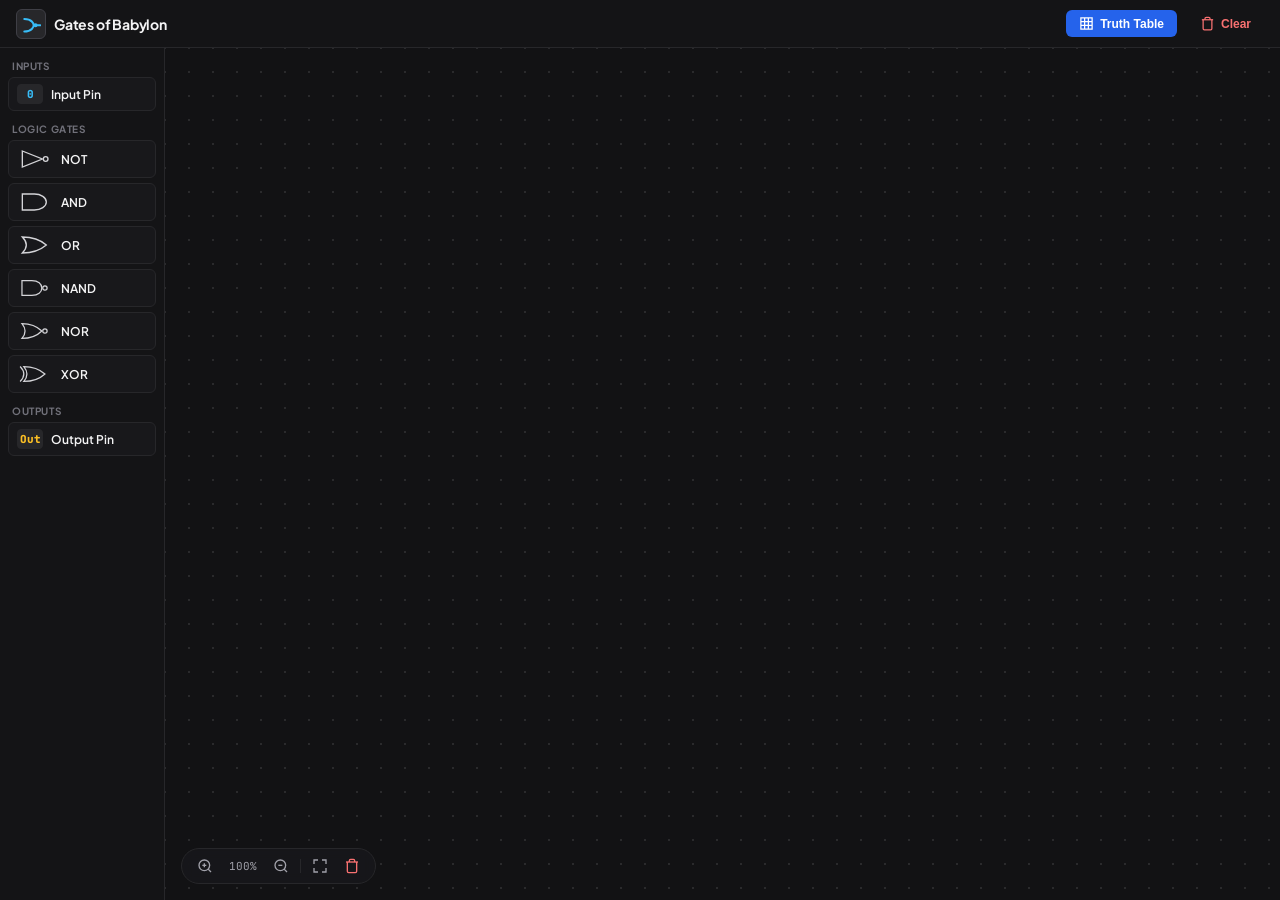
==== index.html @ c69c9df2 "WebUI everything for webui. Yes i vibed it. I had an interview + a bio midterm. Did'nt have time + i" ====
<!DOCTYPE html>
<html lang="en">
<head>
  <meta charset="UTF-8">
  <meta name="viewport" content="width=device-width, initial-scale=1.0">
  <title>Gates of Babylon</title>
  <link rel="preconnect" href="https://fonts.googleapis.com">
  <link rel="preconnect" href="https://fonts.gstatic.com" crossorigin>
  <link href="https://fonts.googleapis.com/css2?family=JetBrains+Mono:wght@400;500;600;700&family=Plus+Jakarta+Sans:wght@400;500;600;700;800&display=swap" rel="stylesheet">
  <link rel="stylesheet" href="./static/style.css">
</head>
<body>
  <div id="app">
    <!-- Header -->
    <header class="header">
      <div class="header-left">
        <div class="logo">
          <div class="logo-icon">
            <svg width="20" height="20" viewBox="0 0 24 24" fill="none">
              <path d="M4 6C4 6 10 6 13 9C16 12 16 15 13 18C10 21 4 21 4 21" stroke="#38bdf8" stroke-width="2.5" stroke-linecap="round"/>
              <circle cx="17.5" cy="13.5" r="2.5" fill="#38bdf8"/>
              <line x1="20" y1="13.5" x2="23" y2="13.5" stroke="#38bdf8" stroke-width="2.5" stroke-linecap="round"/>
            </svg>
          </div>
          <span class="logo-title">Gates of Babylon</span>
        </div>
      </div>

      <div class="header-right">
        <button id="btnTruthTable" class="btn btn-primary" title="Generate Truth Table">
          <svg width="15" height="15" viewBox="0 0 24 24" fill="none" stroke="currentColor" stroke-width="2"><path d="M3 3h18v18H3zM3 9h18M3 15h18M9 3v18M15 3v18"/></svg>
          Truth Table
        </button>
        <button id="btnClear" class="btn btn-ghost text-danger" title="Clear Canvas">
          <svg width="15" height="15" viewBox="0 0 24 24" fill="none" stroke="currentColor" stroke-width="2"><polyline points="3 6 5 6 21 6"/><path d="M19 6v14a2 2 0 0 1-2 2H7a2 2 0 0 1-2-2V6m3 0V4a2 2 0 0 1 2-2h4a2 2 0 0 1 2 2v2"/></svg>
          Clear
        </button>
      </div>
    </header>

    <!-- Workspace -->
    <div class="workspace">
      <!-- Component Palette -->
      <aside class="palette">
        <div class="palette-section">
          <div class="section-title">Inputs</div>
          <div class="palette-items">
            <div class="palette-card" draggable="true" data-type="input" title="Drag to add an Input Pin (Click to toggle 0 / 1)">
              <div class="card-icon pin-icon in-icon">0</div>
              <div class="card-name">Input Pin</div>
            </div>
          </div>
        </div>

        <div class="palette-section">
          <div class="section-title">Logic Gates</div>
          <div class="palette-items">
            <!-- NOT -->
            <div class="palette-card" draggable="true" data-type="gate" data-gate-type="1" title="NOT Gate">
              <div class="card-icon">
                <svg width="36" height="22" viewBox="0 0 54 32">
                  <polygon points="8,4 38,16 8,28" fill="#18181b" stroke="#d4d4d8" stroke-width="2"/>
                  <circle cx="43" cy="16" r="3.5" fill="#18181b" stroke="#d4d4d8" stroke-width="2"/>
                </svg>
              </div>
              <div class="card-name">NOT</div>
            </div>

            <!-- AND -->
            <div class="palette-card" draggable="true" data-type="gate" data-gate-type="2" title="AND Gate">
              <div class="card-icon">
                <svg width="36" height="22" viewBox="0 0 54 32">
                  <path d="M8,4 L26,4 C36,4 44,9.5 44,16 C44,22.5 36,28 26,28 L8,28 Z" fill="#18181b" stroke="#d4d4d8" stroke-width="2"/>
                </svg>
              </div>
              <div class="card-name">AND</div>
            </div>

            <!-- OR -->
            <div class="palette-card" draggable="true" data-type="gate" data-gate-type="3" title="OR Gate">
              <div class="card-icon">
                <svg width="36" height="22" viewBox="0 0 54 32">
                  <path d="M8,4 Q20,16 8,28 Q30,28 44,16 Q30,4 8,4 Z" fill="#18181b" stroke="#d4d4d8" stroke-width="2"/>
                </svg>
              </div>
              <div class="card-name">OR</div>
            </div>

            <!-- NAND -->
            <div class="palette-card" draggable="true" data-type="gate" data-gate-type="4" title="NAND Gate">
              <div class="card-icon">
                <svg width="38" height="22" viewBox="0 0 58 32">
                  <path d="M8,4 L24,4 C34,4 40,9.5 40,16 C40,22.5 34,28 24,28 L8,28 Z" fill="#18181b" stroke="#d4d4d8" stroke-width="2"/>
                  <circle cx="45" cy="16" r="3.5" fill="#18181b" stroke="#d4d4d8" stroke-width="2"/>
                </svg>
              </div>
              <div class="card-name">NAND</div>
            </div>

            <!-- NOR -->
            <div class="palette-card" draggable="true" data-type="gate" data-gate-type="5" title="NOR Gate">
              <div class="card-icon">
                <svg width="38" height="22" viewBox="0 0 58 32">
                  <path d="M8,4 Q18,16 8,28 Q28,28 40,16 Q28,4 8,4 Z" fill="#18181b" stroke="#d4d4d8" stroke-width="2"/>
                  <circle cx="45" cy="16" r="3.5" fill="#18181b" stroke="#d4d4d8" stroke-width="2"/>
                </svg>
              </div>
              <div class="card-name">NOR</div>
            </div>

            <!-- XOR -->
            <div class="palette-card" draggable="true" data-type="gate" data-gate-type="6" title="XOR Gate">
              <div class="card-icon">
                <svg width="38" height="22" viewBox="0 0 58 32">
                  <path d="M5,4 Q17,16 5,28" fill="none" stroke="#d4d4d8" stroke-width="2"/>
                  <path d="M11,4 Q21,16 11,28 Q32,28 45,16 Q32,4 11,4 Z" fill="#18181b" stroke="#d4d4d8" stroke-width="2"/>
                </svg>
              </div>
              <div class="card-name">XOR</div>
            </div>
          </div>
        </div>

        <div class="palette-section">
          <div class="section-title">Outputs</div>
          <div class="palette-items">
            <div class="palette-card" draggable="true" data-type="output" title="Drag to add an Output Pin">
              <div class="card-icon pin-icon out-icon">Out</div>
              <div class="card-name">Output Pin</div>
            </div>
          </div>
        </div>
      </aside>

      <!-- Center Canvas -->
      <main class="canvas-wrapper" id="canvasWrapper">
        <div class="canvas-grid" id="circuitCanvas">
          <svg id="wireLayer" class="wire-layer" width="3000" height="3000"></svg>
          <div id="nodesContainer" class="nodes-container"></div>
        </div>

        <!-- Floating Controls -->
        <div class="canvas-controls">
          <button id="btnZoomIn" class="btn-icon" title="Zoom In">
            <svg width="16" height="16" viewBox="0 0 24 24" fill="none" stroke="currentColor" stroke-width="2"><circle cx="11" cy="11" r="8"/><line x1="21" y1="21" x2="16.65" y2="16.65"/><line x1="11" y1="8" x2="11" y2="14"/><line x1="8" y1="11" x2="14" y2="11"/></svg>
          </button>
          <span id="zoomLevel">100%</span>
          <button id="btnZoomOut" class="btn-icon" title="Zoom Out">
            <svg width="16" height="16" viewBox="0 0 24 24" fill="none" stroke="currentColor" stroke-width="2"><circle cx="11" cy="11" r="8"/><line x1="21" y1="21" x2="16.65" y2="16.65"/><line x1="8" y1="11" x2="14" y2="11"/></svg>
          </button>
          <div class="controls-divider"></div>
          <button id="btnFitView" class="btn-icon" title="Reset View">
            <svg width="16" height="16" viewBox="0 0 24 24" fill="none" stroke="currentColor" stroke-width="2"><polyline points="15 3 21 3 21 9"/><polyline points="9 21 3 21 3 15"/><polyline points="21 15 21 21 15 21"/><polyline points="3 9 3 3 9 3"/></svg>
          </button>
          <button id="btnDeleteSelected" class="btn-icon text-danger" title="Delete Selected (Del/Backspace)">
            <svg width="16" height="16" viewBox="0 0 24 24" fill="none" stroke="currentColor" stroke-width="2"><polyline points="3 6 5 6 21 6"/><path d="M19 6v14a2 2 0 0 1-2 2H7a2 2 0 0 1-2-2V6m3 0V4a2 2 0 0 1 2-2h4a2 2 0 0 1 2 2v2"/></svg>
          </button>
        </div>
      </main>
    </div>

    <!-- Truth Table Modal -->
    <div class="modal-backdrop hidden" id="truthTableModal">
      <div class="modal-window">
        <div class="modal-header">
          <div class="modal-title">
            <svg width="18" height="18" viewBox="0 0 24 24" fill="none" stroke="#38bdf8" stroke-width="2"><path d="M3 3h18v18H3zM3 9h18M3 15h18M9 3v18M15 3v18"/></svg>
            <h3>Truth Table</h3>
          </div>
          <div class="modal-actions">
            <button id="btnCopyTable" class="btn btn-secondary btn-sm">Copy Table</button>
            <button id="btnCloseModal" class="btn-icon-sm">&times;</button>
          </div>
        </div>

        <div class="modal-body">
          <div id="truthTableSummary" class="table-summary"></div>
          <div class="table-container" id="truthTableContainer"></div>
        </div>
      </div>
    </div>
  </div>

  <script src="./static/app.js"></script>
</body>
</html>
---- static/style.css ----
:root {
  --bg-main: #121214;
  --bg-card: #18181b;
  --bg-card-hover: #222226;
  --bg-palette: #141416;
  --bg-header: #141416;
  --border-color: #27272a;
  --border-hover: #3f3f46;
  --border-focus: #3b82f6;

  --text-main: #f4f4f5;
  --text-muted: #a1a1aa;
  --text-dim: #71717a;

  --signal-high: #22c55e;
  --signal-low-stroke: #52525b;

  --font-sans: 'Plus Jakarta Sans', -apple-system, BlinkMacSystemFont, 'Segoe UI', Roboto, sans-serif;
  --font-mono: 'JetBrains Mono', 'Fira Code', monospace;
}

* {
  box-sizing: border-box;
  margin: 0;
  padding: 0;
  user-select: none;
}

body {
  font-family: var(--font-sans);
  background-color: var(--bg-main);
  color: var(--text-main);
  height: 100vh;
  width: 100vw;
  overflow: hidden;
}

#app {
  display: flex;
  flex-direction: column;
  height: 100vh;
  width: 100vw;
}

/* =========================================
   HEADER
   ========================================= */
.header {
  height: 48px;
  background-color: var(--bg-header);
  border-bottom: 1px solid var(--border-color);
  display: flex;
  align-items: center;
  justify-content: space-between;
  padding: 0 16px;
  z-index: 20;
}

.header-left, .header-right {
  display: flex;
  align-items: center;
  gap: 10px;
}

.logo {
  display: flex;
  align-items: center;
  gap: 8px;
}

.logo-icon {
  background: #27272a;
  border: 1px solid #3f3f46;
  padding: 4px;
  border-radius: 6px;
  display: flex;
  align-items: center;
  justify-content: center;
}

.logo-title {
  font-size: 14px;
  font-weight: 700;
  letter-spacing: -0.2px;
  color: #f4f4f5;
}

.btn {
  display: inline-flex;
  align-items: center;
  gap: 6px;
  padding: 5px 12px;
  font-size: 12px;
  font-weight: 600;
  border-radius: 6px;
  border: 1px solid transparent;
  cursor: pointer;
  transition: all 0.15s ease;
}

.btn-primary {
  background: #2563eb;
  color: white;
}

.btn-primary:hover {
  background: #1d4ed8;
}

.btn-secondary {
  background: var(--bg-card);
  color: var(--text-main);
  border-color: var(--border-color);
}

.btn-secondary:hover {
  background: var(--bg-card-hover);
}

.btn-ghost {
  background: transparent;
  color: var(--text-muted);
}

.btn-ghost:hover {
  background: #27272a;
  color: var(--text-main);
}

.btn-sm {
  padding: 4px 10px;
  font-size: 11px;
}

.text-danger { color: #f87171 !important; }
.text-danger:hover { background: rgba(248, 113, 113, 0.1) !important; }

/* =========================================
   WORKSPACE & PALETTE
   ========================================= */
.workspace {
  display: flex;
  flex: 1;
  position: relative;
  overflow: hidden;
}

.palette {
  width: 165px;
  background-color: var(--bg-palette);
  border-right: 1px solid var(--border-color);
  display: flex;
  flex-direction: column;
  overflow-y: auto;
  z-index: 10;
  flex-shrink: 0;
  padding: 12px 8px;
  gap: 12px;
}

.palette-section {
  display: flex;
  flex-direction: column;
  gap: 5px;
}

.section-title {
  font-size: 10px;
  font-weight: 700;
  text-transform: uppercase;
  letter-spacing: 0.6px;
  color: var(--text-dim);
  padding: 0 4px;
}

.palette-items {
  display: flex;
  flex-direction: column;
  gap: 5px;
}

.palette-card {
  display: flex;
  align-items: center;
  gap: 8px;
  padding: 6px 8px;
  background-color: var(--bg-card);
  border: 1px solid var(--border-color);
  border-radius: 6px;
  cursor: grab;
  transition: all 0.15s ease;
}

.palette-card:hover {
  background-color: var(--bg-card-hover);
  border-color: var(--border-hover);
}

.palette-card:active {
  cursor: grabbing;
}

.card-icon {
  width: 36px;
  height: 24px;
  display: flex;
  align-items: center;
  justify-content: center;
}

.pin-icon {
  font-family: var(--font-mono);
  font-size: 11px;
  font-weight: 800;
  border-radius: 4px;
  border: 1px solid var(--border-color);
  height: 20px;
  width: 26px;
  display: flex;
  align-items: center;
  justify-content: center;
}

.in-icon {
  background: #27272a;
  color: #38bdf8;
}

.out-icon {
  background: #27272a;
  color: #fbbf24;
}

.card-name {
  font-size: 12px;
  font-weight: 600;
  color: var(--text-main);
}

/* =========================================
   CANVAS & SEAMLESS DOTS
   ========================================= */
.canvas-wrapper {
  flex: 1;
  position: relative;
  overflow: hidden;
  background-color: var(--bg-main);
  background-image: radial-gradient(circle, rgba(255, 255, 255, 0.1) 1.2px, transparent 1.2px);
  background-size: 24px 24px;
  background-position: 0px 0px;
  cursor: default;
}

.canvas-grid {
  position: absolute;
  top: 0;
  left: 0;
  width: 0;
  height: 0;
  overflow: visible;
  transform-origin: 0 0;
}

.wire-layer {
  position: absolute;
  top: 0;
  left: 0;
  width: 1px;
  height: 1px;
  overflow: visible;
  pointer-events: auto;
  z-index: 1;
}

.nodes-container {
  position: absolute;
  top: 0;
  left: 0;
  width: 1px;
  height: 1px;
  overflow: visible;
  z-index: 2;
  pointer-events: none;
}

/* =========================================
   CIRCUIT NODES
   ========================================= */
.circuit-node {
  position: absolute;
  pointer-events: auto;
  cursor: move;
  border-radius: 8px;
  background-color: var(--bg-card);
  border: 1px solid var(--border-color);
  box-shadow: 0 2px 8px rgba(0, 0, 0, 0.4);
  display: flex;
  flex-direction: column;
}

.circuit-node:hover {
  border-color: #52525b;
}

.circuit-node.selected {
  border-color: var(--border-focus);
}

.node-delete-btn {
  position: absolute;
  top: -7px;
  right: -7px;
  width: 16px;
  height: 16px;
  background: #27272a;
  border: 1px solid #3f3f46;
  color: var(--text-dim);
  border-radius: 50%;
  cursor: pointer;
  font-size: 11px;
  line-height: 14px;
  text-align: center;
  display: none;
  z-index: 15;
}

.circuit-node:hover .node-delete-btn {
  display: block;
}

.node-delete-btn:hover {
  background: #ef4444;
  border-color: #ef4444;
  color: white;
}

/* =========================================
   INPUT PIN (CLEAN BLACK/GREY)
   ========================================= */
.node-input {
  width: 58px;
  height: 50px;
  border-radius: 8px;
  padding: 0;
  display: flex;
  align-items: center;
  justify-content: center;
  position: absolute;
}

.pin-inner {
  width: 100%;
  height: 100%;
  display: flex;
  flex-direction: column;
  align-items: center;
  justify-content: center;
  border-radius: 7px;
  cursor: pointer;
  transition: background-color 0.12s ease, border-color 0.12s ease;
  position: relative;
}

.pin-label {
  font-size: 9px;
  font-family: var(--font-mono);
  font-weight: 700;
  color: var(--text-dim);
  position: absolute;
  top: 3px;
}

.pin-val {
  font-family: var(--font-mono);
  font-size: 22px;
  font-weight: 800;
  line-height: 1;
  margin-top: 8px;
  transition: color 0.12s ease;
}

/* Input Pin: 0 (LOW) */
.node-input .pin-inner {
  background: #1f1f23;
  border: 1px solid #333338;
}

.node-input .pin-val {
  color: #71717a;
}

/* Input Pin: 1 (HIGH) - Crisp clean green, no fuzzy glow */
.node-input.active .pin-inner {
  background: #14532d;
  border: 1px solid #22c55e;
}

.node-input.active .pin-val {
  color: #86efac;
}

.node-input.active .pin-label {
  color: #86efac;
}

/* =========================================
   OUTPUT PIN (CLEAN BLACK/GREY)
   ========================================= */
.node-output {
  width: 58px;
  height: 50px;
  border-radius: 8px;
  padding: 0;
  display: flex;
  align-items: center;
  justify-content: center;
  position: absolute;
}

.node-output .pin-inner {
  cursor: default;
}

/* Output Pin: 0 (LOW) */
.node-output .pin-inner {
  background: #1f1f23;
  border: 1px solid #333338;
}

.node-output .pin-val {
  color: #71717a;
}

/* Output Pin: 1 (HIGH) - Crisp clean amber, no fuzzy glow */
.node-output.active .pin-inner {
  background: #78350f;
  border: 1px solid #f59e0b;
}

.node-output.active .pin-val {
  color: #fde68a;
}

.node-output.active .pin-label {
  color: #fde68a;
}

/* =========================================
   LOGIC GATES (CLEAN BLACK/GREY)
   ========================================= */
.node-gate {
  width: 132px;
  padding: 7px 9px;
  background-color: var(--bg-card);
  border: 1px solid var(--border-color);
}

.gate-header {
  display: flex;
  justify-content: space-between;
  align-items: center;
  font-size: 10px;
  font-weight: 700;
  color: var(--text-dim);
  margin-bottom: 4px;
}

.gate-badge {
  font-size: 10px;
  font-weight: 700;
  color: #60a5fa;
  font-family: var(--font-mono);
}

.gate-main-view {
  display: flex;
  align-items: center;
  justify-content: space-between;
}

.gate-svg-wrap {
  display: flex;
  align-items: center;
  justify-content: center;
}

.gate-output-led {
  display: flex;
  flex-direction: column;
  align-items: center;
  gap: 3px;
  margin-right: 2px;
}

.led-indicator {
  width: 9px;
  height: 9px;
  border-radius: 50%;
  background: #3f3f46;
  transition: all 0.12s ease;
}

.led-indicator.active {
  background: var(--signal-high);
}

.led-val {
  font-family: var(--font-mono);
  font-size: 10px;
  font-weight: 700;
  color: var(--text-dim);
}

.led-val.active {
  color: var(--signal-high);
}

/* =========================================
   PORTS
   ========================================= */
.port {
  position: absolute;
  width: 14px;
  height: 14px;
  background: #27272a;
  border: 2px solid #52525b;
  border-radius: 50%;
  cursor: crosshair;
  z-index: 10;
  box-sizing: border-box;
  transition: border-color 0.12s ease, background-color 0.12s ease, box-shadow 0.12s ease;
}

/* Invisible hit area expansion so ports are effortless to click and wire without needing to scale the DOM element */
.port::before {
  content: '';
  position: absolute;
  top: -8px;
  left: -8px;
  right: -8px;
  bottom: -8px;
  border-radius: 50%;
  cursor: crosshair;
}

.port:hover {
  background: #3b82f6;
  border-color: #ffffff;
  box-shadow: 0 0 0 3px rgba(59, 130, 246, 0.45);
}

.port.port-connected {
  background: #3b82f6;
  border-color: #93c5fd;
}

.port.port-active {
  background: var(--signal-high);
  border-color: #bbf7d0;
}

.port-out {
  right: -7px;
  top: calc(50% - 7px);
}

.port-in-single {
  left: -7px;
  top: calc(50% - 7px);
}

.port-in-top {
  left: -7px;
  top: calc(32% - 7px);
}

.port-in-bottom {
  left: -7px;
  top: calc(68% - 7px);
}

/* =========================================
   WIRES - CRISP CLEAN STROKES, NO BLUR
   ========================================= */
.wire {
  fill: none;
  stroke-width: 3.5px;
  cursor: pointer;
  transition: stroke 0.12s;
}

.wire-bg {
  fill: none;
  stroke: transparent;
  stroke-width: 16px;
  cursor: pointer;
}

.wire.low {
  stroke: var(--signal-low-stroke);
}

.wire.high {
  stroke: var(--signal-high);
}

.wire:hover, .wire.selected {
  stroke-width: 4.5px;
  stroke: #60a5fa !important;
}

.wire-temp {
  fill: none;
  stroke: #60a5fa;
  stroke-width: 3px;
  stroke-dasharray: 6 4;
  pointer-events: none;
}

/* =========================================
   CANVAS CONTROLS
   ========================================= */
.canvas-controls {
  position: absolute;
  bottom: 16px;
  left: 16px;
  display: flex;
  align-items: center;
  gap: 6px;
  background: rgba(24, 24, 27, 0.9);
  backdrop-filter: blur(6px);
  border: 1px solid var(--border-color);
  padding: 4px 10px;
  border-radius: 20px;
  z-index: 10;
}

.btn-icon {
  background: transparent;
  border: none;
  color: var(--text-muted);
  width: 26px;
  height: 26px;
  border-radius: 50%;
  display: flex;
  align-items: center;
  justify-content: center;
  cursor: pointer;
}

.btn-icon:hover {
  background: #27272a;
  color: var(--text-main);
}

#zoomLevel {
  font-size: 11px;
  font-family: var(--font-mono);
  color: var(--text-muted);
  min-width: 38px;
  text-align: center;
}

.controls-divider {
  width: 1px;
  height: 14px;
  background: var(--border-color);
}

/* =========================================
   TRUTH TABLE MODAL
   ========================================= */
.modal-backdrop {
  position: fixed;
  top: 0;
  left: 0;
  width: 100vw;
  height: 100vh;
  background: rgba(0, 0, 0, 0.65);
  backdrop-filter: blur(4px);
  display: flex;
  align-items: center;
  justify-content: center;
  z-index: 100;
}

.modal-backdrop.hidden {
  display: none;
}

.modal-window {
  width: 520px;
  max-width: 90vw;
  max-height: 80vh;
  background: #18181b;
  border: 1px solid #27272a;
  border-radius: 8px;
  display: flex;
  flex-direction: column;
  overflow: hidden;
}

.modal-header {
  padding: 12px 16px;
  border-bottom: 1px solid #27272a;
  display: flex;
  align-items: center;
  justify-content: space-between;
  background: #141416;
}

.modal-title {
  display: flex;
  align-items: center;
  gap: 8px;
}

.modal-title h3 {
  font-size: 14px;
  font-weight: 700;
}

.btn-icon-sm {
  background: transparent;
  border: none;
  color: var(--text-dim);
  font-size: 18px;
  cursor: pointer;
  line-height: 1;
}

.btn-icon-sm:hover {
  color: var(--text-main);
}

.modal-body {
  padding: 16px;
  overflow-y: auto;
  display: flex;
  flex-direction: column;
  gap: 12px;
}

.table-summary {
  font-size: 12px;
  color: var(--text-muted);
}

.table-container {
  overflow-x: auto;
  border: 1px solid #27272a;
  border-radius: 6px;
}

.truth-table {
  width: 100%;
  border-collapse: collapse;
  font-family: var(--font-mono);
  font-size: 12px;
  text-align: center;
}

.truth-table th {
  background: #202024;
  color: #e4e4e7;
  padding: 8px 12px;
  font-weight: 700;
  border-bottom: 1px solid #27272a;
}

.truth-table th.out-col {
  color: #fbbf24;
  border-left: 1px solid #27272a;
}

.truth-table td {
  padding: 6px 12px;
  border-bottom: 1px solid #202024;
}

.truth-table td.out-col {
  border-left: 1px solid #27272a;
  font-weight: 700;
}

.truth-table td.val-1 {
  color: #4ade80;
}

.truth-table td.val-0 {
  color: #71717a;
}

.truth-table tr:hover {
  background: rgba(255, 255, 255, 0.03);
}

.truth-table tr.active-row {
  background: #27272a !important;
}

.truth-table tr.active-row td {
  color: #60a5fa;
  font-weight: 700;
}
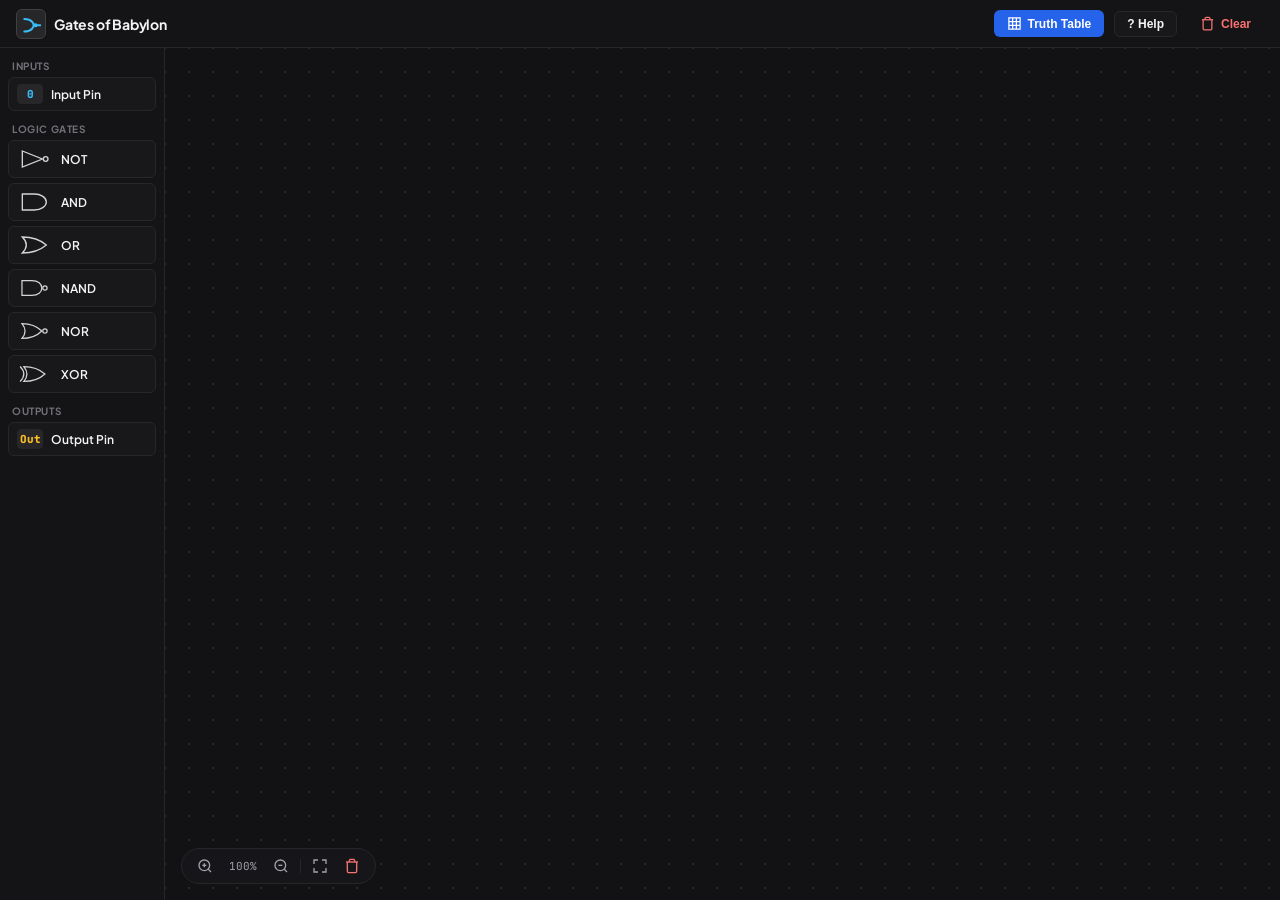
==== commit e30d6579: "Add logic gate help reference" ====
--- a/index.html
+++ b/index.html
@@ -31,6 +31,9 @@
           <svg width="15" height="15" viewBox="0 0 24 24" fill="none" stroke="currentColor" stroke-width="2"><path d="M3 3h18v18H3zM3 9h18M3 15h18M9 3v18M15 3v18"/></svg>
           Truth Table
         </button>
+		<button id="btnHelp" class="btn btn-secondary" title="Logic Gate Help">
+			? Help
+		</button>
         <button id="btnClear" class="btn btn-ghost text-danger" title="Clear Canvas">
           <svg width="15" height="15" viewBox="0 0 24 24" fill="none" stroke="currentColor" stroke-width="2"><polyline points="3 6 5 6 21 6"/><path d="M19 6v14a2 2 0 0 1-2 2H7a2 2 0 0 1-2-2V6m3 0V4a2 2 0 0 1 2-2h4a2 2 0 0 1 2 2v2"/></svg>
           Clear
@@ -179,6 +182,29 @@
         </div>
       </div>
     </div>
+	<!-- Logic Gate Help Modal -->
+<div class="modal-backdrop hidden" id="gateHelpModal">
+  <div class="modal-window">
+    <div class="modal-header">
+      <div class="modal-title">
+        <h3>Logic Gate Reference</h3>
+      </div>
+
+      <div class="modal-actions">
+        <button id="btnCloseHelp" class="btn-icon-sm">&times;</button>
+      </div>
+    </div>
+
+    <div class="modal-body">
+      <p><strong>NOT:</strong> Flips the input. 0 becomes 1, and 1 becomes 0.</p>
+      <p><strong>AND:</strong> Outputs 1 only when both inputs are 1.</p>
+      <p><strong>OR:</strong> Outputs 1 when at least one input is 1.</p>
+      <p><strong>NAND:</strong> Opposite of AND. Outputs 0 only when both inputs are 1.</p>
+      <p><strong>NOR:</strong> Opposite of OR. Outputs 1 only when both inputs are 0.</p>
+      <p><strong>XOR:</strong> Outputs 1 when the two inputs are different.</p>
+    </div>
+  </div>
+</div>
   </div>
 
   <script src="./static/app.js"></script>
